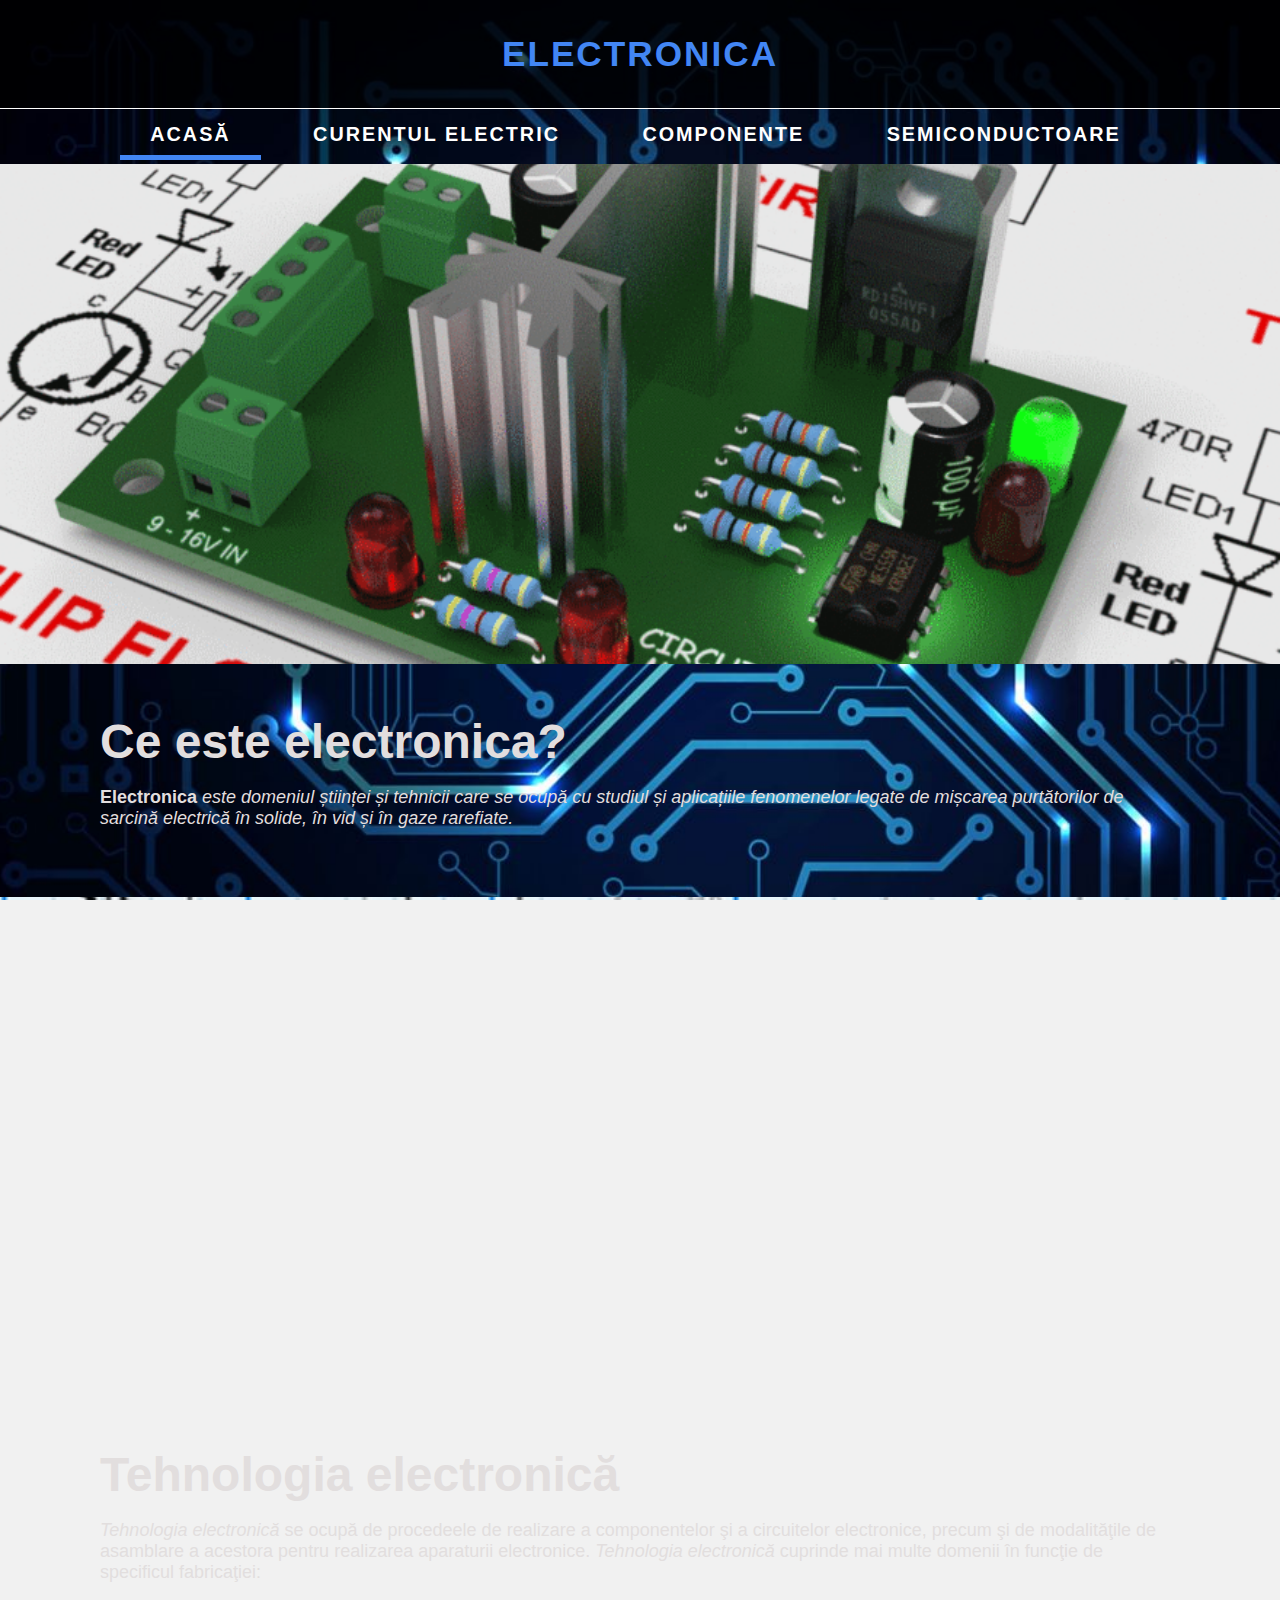
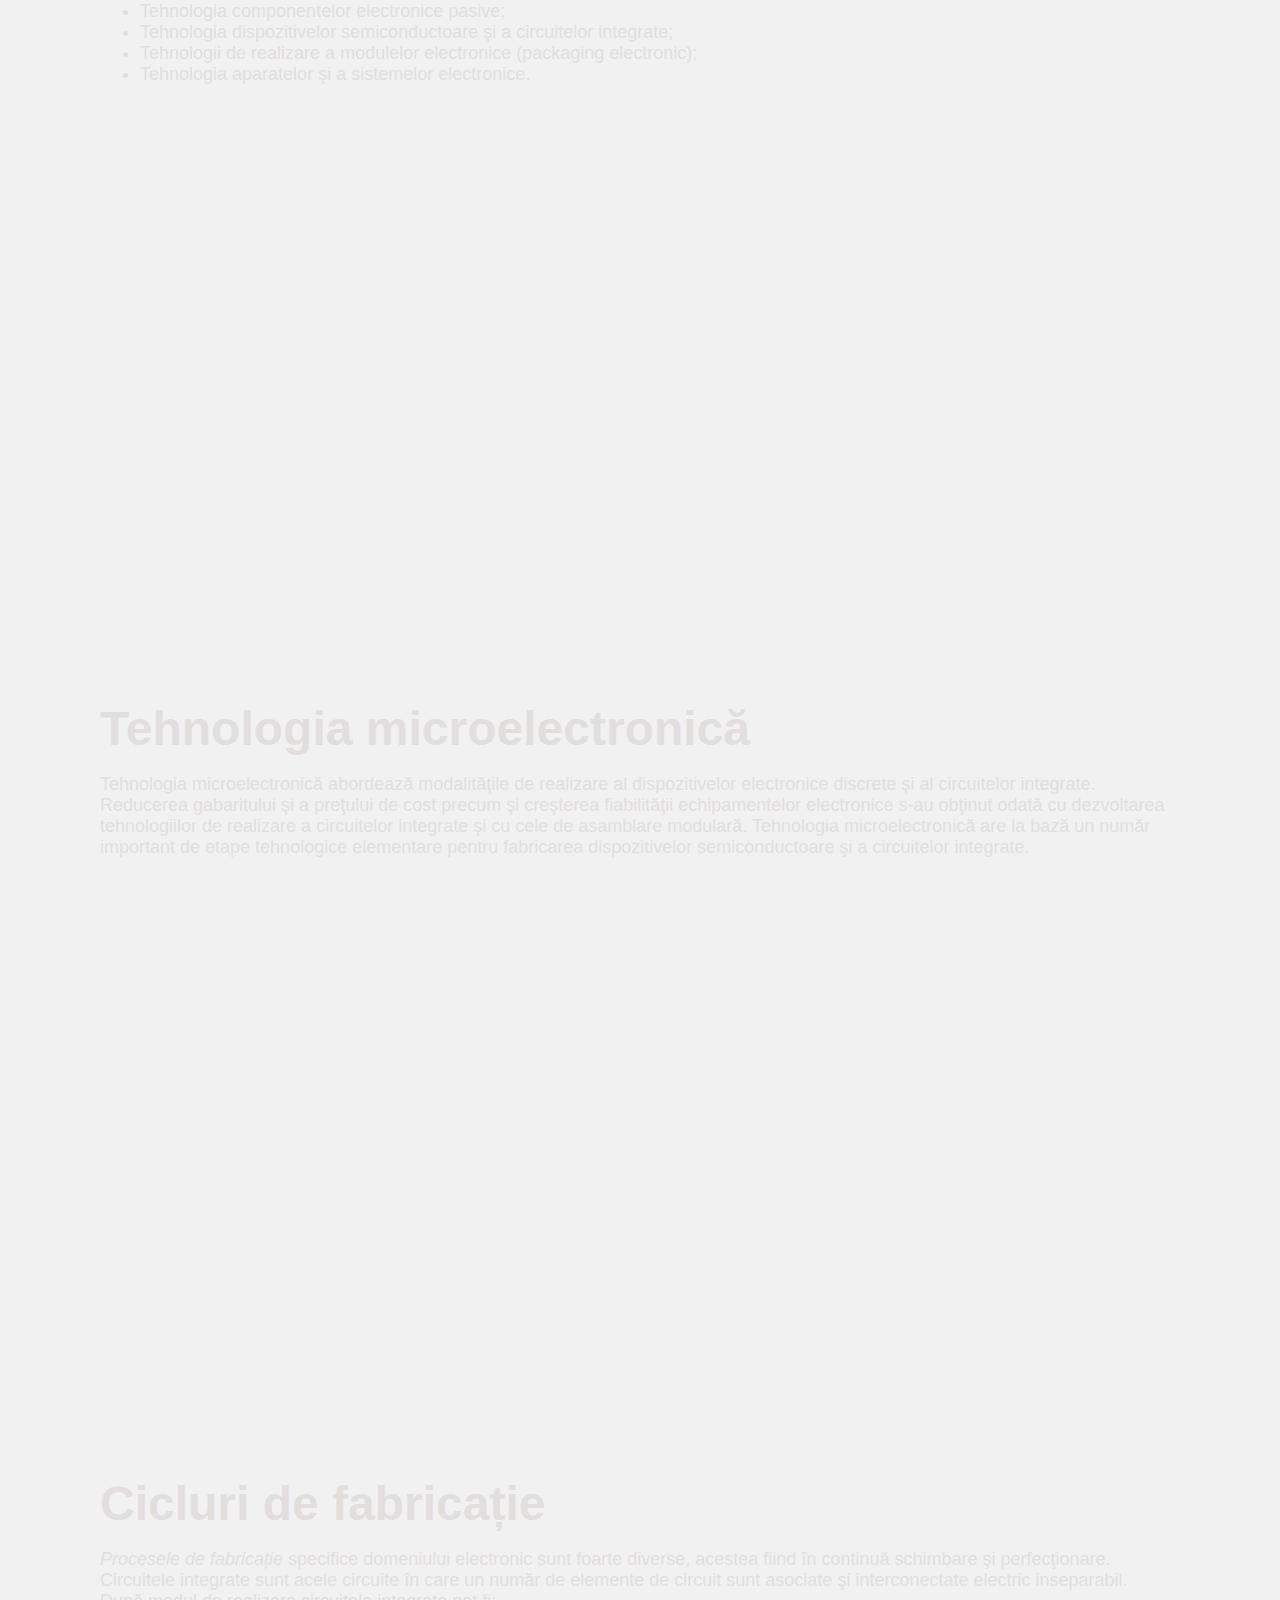
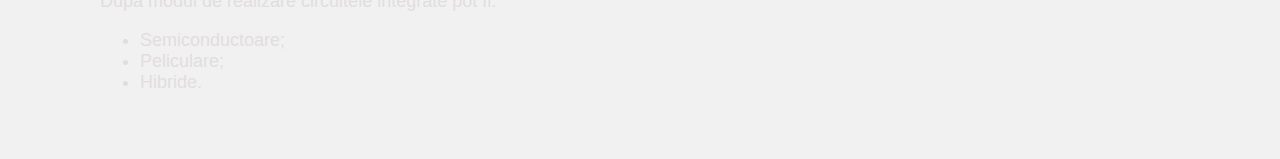
==== index.html @ b389ef6c "Initial commit" ====
<html lang="ro">
<head>
  <title>Electronica</title>
  <link rel="icon" href="images/icon.png">
  <meta charset="utf-8">
  <link rel="stylesheet" href="css/stylemenu.css" >
  <link rel="stylesheet" href="css/parallax.css">
  </head>
  <body>
    <!-- titlu -->
    <!-- div-text -->
    <div class="banner jarallax">
    <!-- <div class="banner-dot"> -->
    <!-- div-meniu -->
      <div class="header-top">
        <div class="container">
          <center>
          <div class="titlu">
              <h1>
                <a href="index.html">Electronica</a>
              </h1>
            </div>
            </center>
        </div>
      </div>

      <!-- //titlu -->
<!-- <ul id="menu">
  <ul>
    <center>
<li><a href="#" title="Pagina principală">Acasă</a></li>
<li><a href="#" title="Electronica analogică & electronica digitală">Analogic & digital</a></li>
<li><a href="#" title="Ce este curentul electric?">Curentul electric</a></li>
<li><a href="#" title="Galerie foto">Galerie</a></li>
<li><a href="#" title="Componente și circuite electronice">Componente</a></li>
</center>
    </ul>
  </ul> -->
  <!-- meniu -->
  <div class="header">
    <div class="container">
      <div class="top-nav">
        <nav class="navbar navbar-default">
  <ul class="nav navbar-nav navbar-right">
    <li><a href="index.html" class="active" title="Pagina principală">Acasă</a></li>
    <li><a href="c.el.html" title="Ce este curentul electric?">Curentul electric</a></li>
    <li><a href="comp.html" title="Componente electronice">Componente</a></li>
    <li><a href="semic.html"title="Dispozitive semiconductoare">Semiconductoare</a></li>
    <!-- <li><a href="galerie.html">Galerie foto</a></li> -->
  </ul>

</div>
<!-- //meniu -->
<!-- cuprins -->
<section class="sec1"> </section>
  <section class="secText">
    <h1>Ce este electronica?</h1>
    <p>
  <b>Electronica</b> <em>este domeniul științei și tehnicii care se ocupă cu studiul și aplicațiile fenomenelor legate de mișcarea purtătorilor de sarcină electrică în solide, în vid și în gaze rarefiate.</em>
      </p>
  </section>
  <section class="sec2"> </section>
  <section class="secText">
    <h1>Tehnologia electronică</h1>
    <p>
      <em>Tehnologia electronică</em> se ocupă de procedeele de realizare a componentelor şi a circuitelor electronice, precum şi de modalităţile de asamblare a acestora pentru realizarea aparaturii electronice.
      <em>Tehnologia electronică</em> cuprinde mai multe domenii în funcţie de specificul fabricaţiei:</p>
<ul>
  <li>Tehnologia componentelor electronice pasive;</li>
  <li>Tehnologia dispozitivelor semiconductoare şi a circuitelor integrate;</li>
  <li>Tehnologii de realizare a modulelor electronice (packaging electronic);</li>
  <li>Tehnologia aparatelor şi a sistemelor electronice.</li>
</ul>

  </section>
  <section class="sec3"> </section>
  <section class="secText">
    <h1>Tehnologia microelectronică</h1>
    <p>
      Tehnologia microelectronică abordează modalităţile de realizare al dispozitivelor electronice discrete şi al circuitelor integrate. Reducerea gabaritului şi a preţului de cost precum şi creşterea fiabilităţii echipamentelor electronice s-au obţinut odată cu dezvoltarea tehnologiilor de realizare a circuitelor integrate şi cu cele de asamblare modulară. Tehnologia microelectronică are la bază un număr important de etape tehnologice elementare pentru fabricarea dispozitivelor semiconductoare şi a circuitelor integrate.

    </p>
  </section>
  <section class="sec4"> </section>
  <section class="secText">
    <h1>Cicluri de fabricație</h1>
    <p><em>Procesele de fabricație</em> specifice domeniului electronic sunt foarte diverse, acestea fiind în continuă schimbare şi perfecţionare. <br />
    Circuitele integrate sunt acele circuite în care un număr de elemente de circuit sunt asociate şi interconectate electric inseparabil. <br />
    După modul de realizare circuitele integrate pot fi: </p>
    <ul>
      <li>Semiconductoare;</li>
      <li>Peliculare;</li>
      <li>Hibride.</li>
    </ul>
  </section>
  <!-- //cuprins -->
  	<!-- <script src="js/SmoothScroll.min.js"></script> -->

  </body>
</html>
---- css/stylemenu.css ----
body{
  margin: 0;
  padding: 0;
  background: #f1f1f1;
}

/* #menu{
  margin: 0;
  padding: 0;
  margin-top: 350px;
}
#menu li{
  list-style: none;
  display: inline-block;
}
#menu li a{
  text-decoration: none;
  position: relative;
  color:#313131;
  font-size: 24px;
  font-weight: 700;
  font-family: sans-serif;
  display: block;
  overflow: hidden;
  transition: 0.7s all;
  padding: 14px 30px;
  text-transform: uppercase;
}
#menu li a:before{
  content: '';
  width: 60px;
  position: absolute;
  border-bottom: 8px solid #313131;
  bottom: 0;
  right: 350px;
  transition: 0.7s all;
}
#menu li a:hover:before{
  right: 0;
} */
.banner{
	background: url(../images/1.jpg) no-repeat 0px 0px;
    background-size: cover;
    background-position: center center;
    background-attachment: fixed;
	min-height:750px;
}
 /* .banner-dot {
    background:rgba(0, 0, 0, 0.32);
    background-size: cover;
    min-height:750px;
} */
/* .jarallax {
    position: relative;
    background-size: cover;
    background-repeat: no-repeat;
    background-position: 50% 50%;
} */
/* linia-dintre-titlu-si-meniu */
.header-top {
	border-bottom: solid 1px rgb(255, 255, 255);
    padding: .8em 0;
    background: rgba(0, 0, 0, 0.7);
}
/* //linie */

/* poate-lipsi */
/* .banner-dot {
    min-height: 410px;
}
.banner {
    min-height: 410px;
} */
/* //poate */
/* latimea-meniului */
.top-nav ul{
	padding: 0;
    margin: 0;
    float: none;
}
/* .top-nav ul li {
    display: inline-block;
    margin: 0 3.8em;
    float: none;
} */
/* margine stanga */
.top-nav ul li:nth-child(1){
	margin-left:0;
}
/* //margine-stg */
/* margine-dreapta */
.top-nav ul li:nth-child(6){
	margin-right:0;
}
/* //margine-dr */
/* centrare-elemente-meniu */
.navbar-right {
    float: none !important;
    margin-right: -15px;
    text-align: center;
}
/* //centrare */
/* dispune-linie */
.navbar-nav > li {
    margin: 0 .5em;
    display: inline-block;
    float: none;
}
/* //dispunere */
/* formatare-text-meniu */
.navbar-default .navbar-nav > li > a {
    color: #fff;
    font-size: 1.1em;
    letter-spacing: 2px;
    /* padding: 1em 0.5em; */
    position: relative;
    text-decoration: none;
    position: relative;
    /* font-size: 24px; */
    font-weight: 700;
    font-family: sans-serif;
    display: block;
    overflow: hidden;
    transition: 0.7s all;
    padding: 14px 30px;
    text-transform: uppercase;
}
/* //formatare */
/* .navbar-default .navbar-nav > li > a:hover, .navbar-default .navbar-nav > li > a:focus,.navbar-default .navbar-nav li a.active {
	color: #FFFFFF;
} */
.navbar-default .navbar-nav > li > a:before {
    content: '';
    position: absolute;
    bottom: -2px;
    background: #4286f4;
    height: 7px;
    width: 0;
    left: 0;
    transition: .5s all;
}
.navbar-default .navbar-nav li  a:hover:before,.navbar-default .navbar-nav li a.active:before{
	width: 100%;
}
.titlu h1 a {
    color: #4286f4;
    font-weight: 700;
    font-family: sans-serif;
    font-size: 1.1em;
    text-decoration: none;
    font-weight: 700;
    text-transform: uppercase;
    letter-spacing: 2px;
}
---- css/parallax.css ----
body
{
  margin: 0;
  padding: 0;
  font-family: sans-serif;
}
section{
  width: 100%;
  height: 500px;
  box-sizing: border-box;
}
section.sec1
{
  background: url(../images/a1.gif);
  background-size: cover;
  background-position: center center;
  background-attachment: fixed;
}
section.sec2
{
  background: url(../images/a2.gif);
  background-size: cover;
  background-position: center center;
  background-attachment: fixed;
}
section.sec3
{
  background: url(../images/b3.jpg);
  background-size: cover;
  background-position: center center;
  background-attachment: fixed;
}
section.sec4
{
  background: url(../images/b4.jpg);
  background-size: cover;
  background-position: center center;
  background-attachment: fixed;
}
section.secText
{
  padding: 50px 100px;
  height: auto;
}
section.secText h1
{
  margin: 0;
  padding: 0;
  font-size: 48px;
  color: #e2dede;
}
section.secText p, li
{
  font-size: 18px;
  color: #e2dede;
}
/* section.secText li
{
  font-size: 18px;
  color: #e2dede;
} */
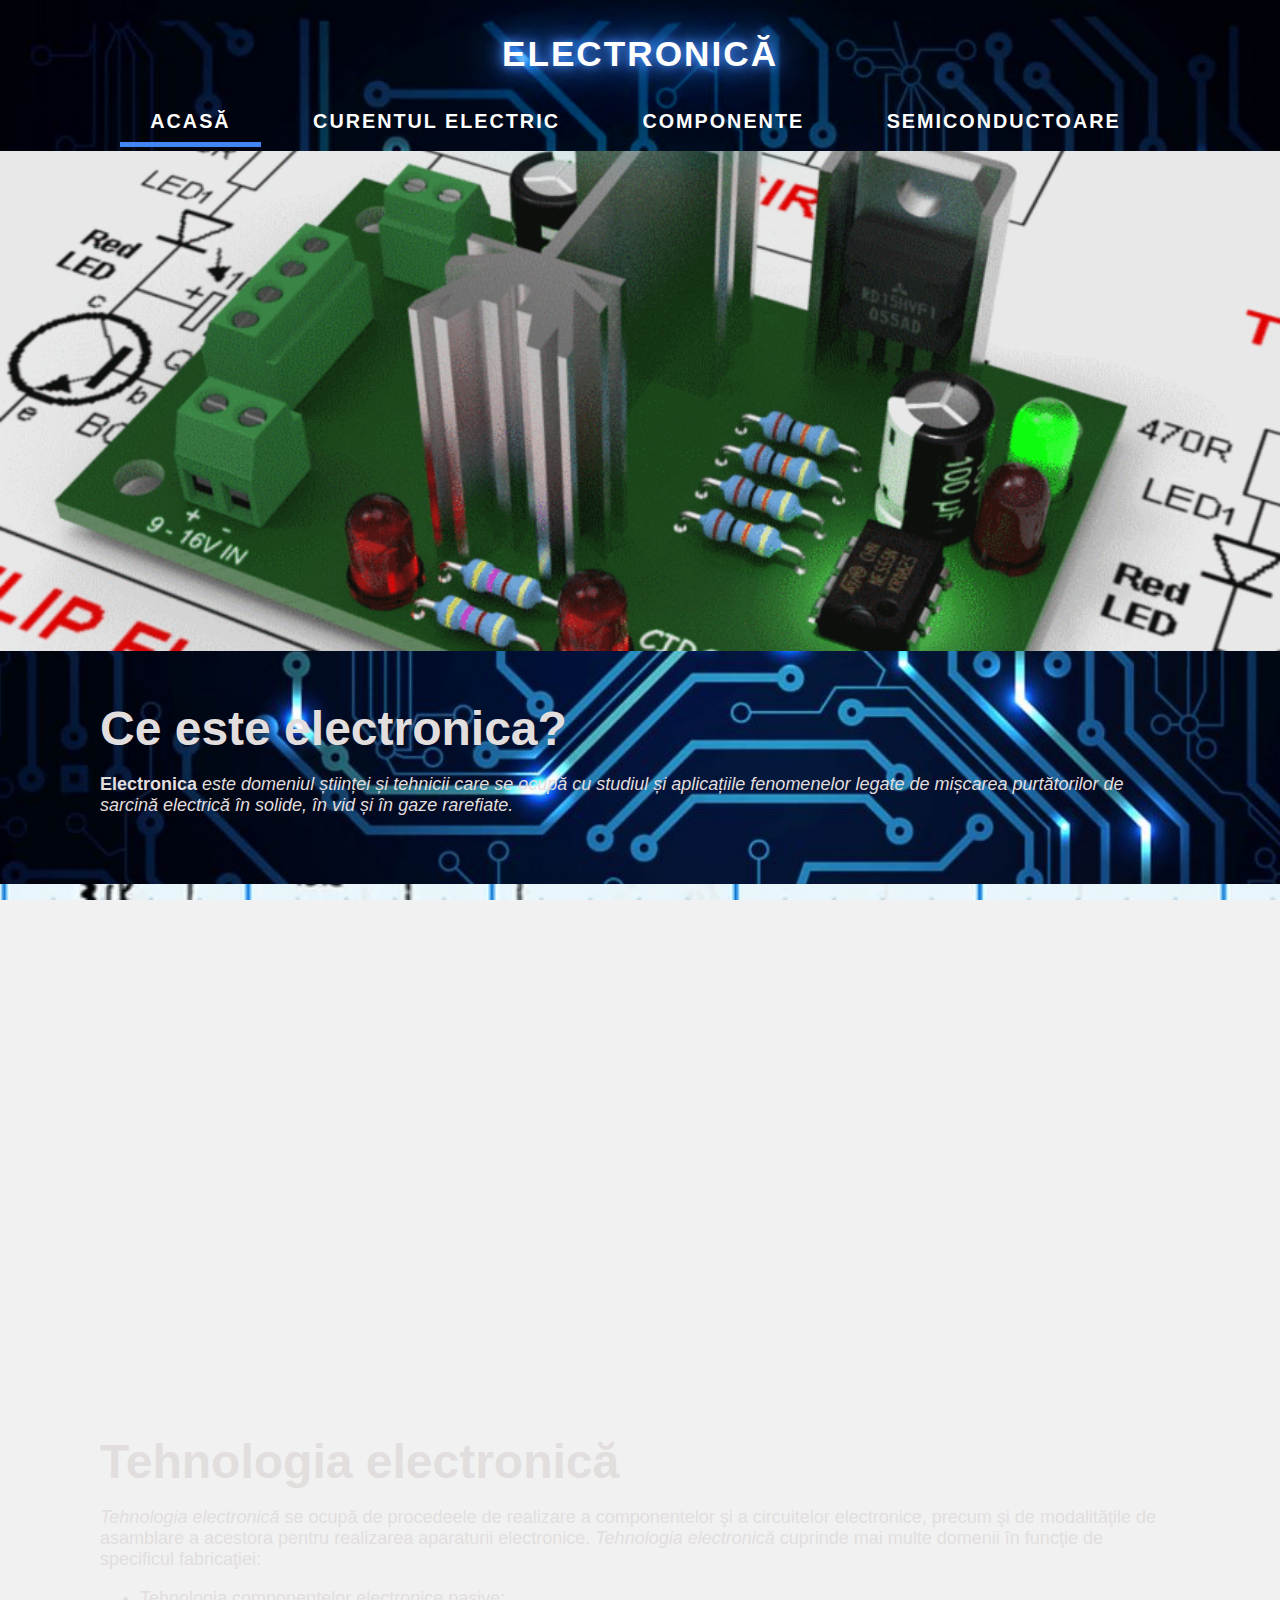
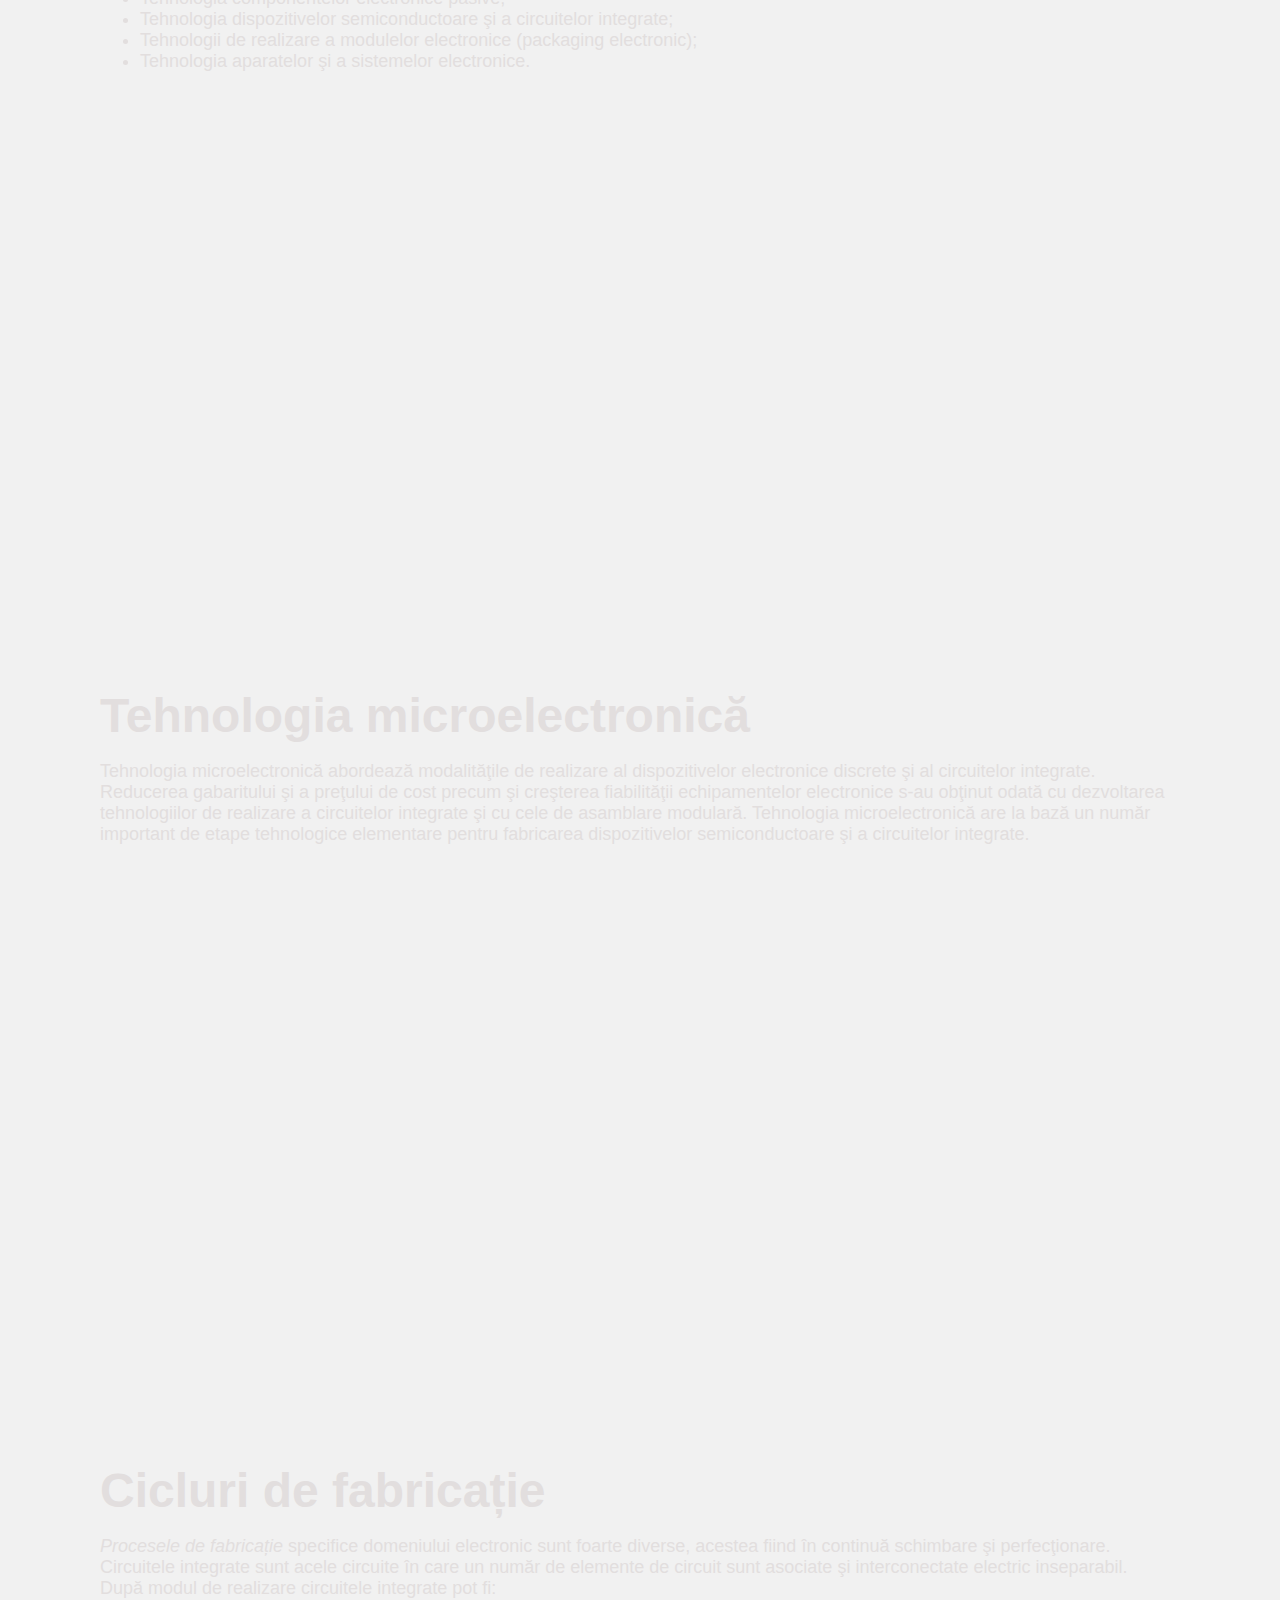
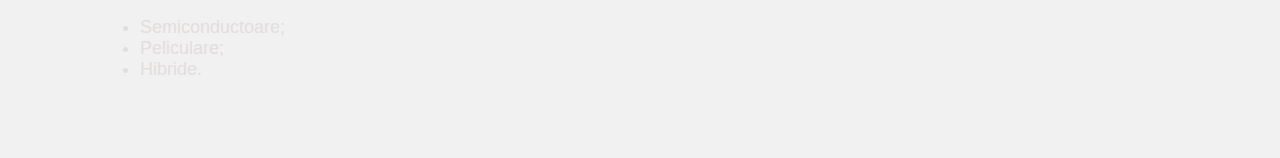
==== commit 458e5ae1: "Adding Back to Top button and Neon Title" ====
--- a/index.html
+++ b/index.html
@@ -5,24 +5,27 @@
   <meta charset="utf-8">
   <link rel="stylesheet" href="css/stylemenu.css" >
   <link rel="stylesheet" href="css/parallax.css">
+  <link rel="stylesheet" href="css/btnBackToTop.css">
+
   </head>
   <body>
+    <button onclick="topFunction()" id="myBtn" title="Go to top">Back to top</button>
+    <!-- <a id="top"></a> -->
+    
     <!-- titlu -->
     <!-- div-text -->
     <div class="banner jarallax">
-    <!-- <div class="banner-dot"> -->
-    <!-- div-meniu -->
-      <div class="header-top">
-        <div class="container">
+      <div class="banner-dot">
+        <div class="header-top">
+          <div class="container">
           <center>
           <div class="titlu">
               <h1>
-                <a href="index.html">Electronica</a>
+                <a href="menu.html">Electronică</a>
               </h1>
             </div>
             </center>
         </div>
-      </div>
 
       <!-- //titlu -->
 <!-- <ul id="menu">
@@ -36,22 +39,26 @@
 </center>
     </ul>
   </ul> -->
+  
   <!-- meniu -->
   <div class="header">
     <div class="container">
       <div class="top-nav">
         <nav class="navbar navbar-default">
-  <ul class="nav navbar-nav navbar-right">
-    <li><a href="index.html" class="active" title="Pagina principală">Acasă</a></li>
-    <li><a href="c.el.html" title="Ce este curentul electric?">Curentul electric</a></li>
-    <li><a href="comp.html" title="Componente electronice">Componente</a></li>
-    <li><a href="semic.html"title="Dispozitive semiconductoare">Semiconductoare</a></li>
-    <!-- <li><a href="galerie.html">Galerie foto</a></li> -->
-  </ul>
-
-</div>
+            <ul class="nav navbar-nav navbar-right">
+              <li><a href="index.html" class="active" title="Pagina principală">Acasă</a></li>
+              <li><a href="c.el.html" title="Ce este curentul electric?">Curentul electric</a></li>
+              <li><a href="comp.html" title="Componente electronice">Componente</a></li>
+              <li><a href="semic.html"title="Dispozitive semiconductoare">Semiconductoare</a></li>
+              <!-- <li><a href="galerie.html">Galerie foto</a></li> -->
+            </ul>
+        </nav>
+      </div>
+    </div>
+  </div>
 <!-- //meniu -->
 <!-- cuprins -->
+
 <section class="sec1"> </section>
   <section class="secText">
     <h1>Ce este electronica?</h1>
@@ -95,6 +102,8 @@
   </section>
   <!-- //cuprins -->
   	<!-- <script src="js/SmoothScroll.min.js"></script> -->
-
+    <!-- <a href="#top">Back to top</a> -->
+    <script src="js/BackToTop.js"></script>
+    
   </body>
 </html>
--- a/css/stylemenu.css
+++ b/css/stylemenu.css
@@ -58,9 +58,9 @@
 } */
 /* linia-dintre-titlu-si-meniu */
 .header-top {
-	border-bottom: solid 1px rgb(255, 255, 255);
+	border-bottom: solid 0px rgb(255, 255, 255);
     padding: .8em 0;
-    background: rgba(0, 0, 0, 0.7);
+    /* background: rgba(0, 0, 0, 0.7); */
 }
 /* //linie */
 
@@ -142,8 +142,15 @@
 .navbar-default .navbar-nav li  a:hover:before,.navbar-default .navbar-nav li a.active:before{
 	width: 100%;
 }
+.titlu {
+    position: 50%;
+    width: 600px;
+    display: block;
+    justify-content: center;
+    align-items: center;
+}
 .titlu h1 a {
-    color: #4286f4;
+    color: #ffffff;
     font-weight: 700;
     font-family: sans-serif;
     font-size: 1.1em;
@@ -151,4 +158,12 @@
     font-weight: 700;
     text-transform: uppercase;
     letter-spacing: 2px;
-}
+    text-shadow: 0 0 10px #4286f4,
+                 0 0 20px #4286f4,
+                 0 0 40px #4286f4,
+                 0 0 80px #4286f4,
+                 0 0 120px #4286f4,
+                 0 0 200px #4286f4,
+                 0 0 300px #4286f4,
+                 0 0 400px #4286f4;
+}--- a/css/btnBackToTop.css
+++ b/css/btnBackToTop.css
@@ -0,0 +1,20 @@
+
+#myBtn {
+display: none;
+position: fixed;
+bottom: 20px;
+right: 30px;
+z-index: 99;
+font-size: 18px;
+border: none;
+outline: none;
+background-color: rgba(30, 0, 255, 0.714);
+color: white;
+cursor: pointer;
+padding: 15px;
+border-radius: 4px;
+}
+
+#myBtn:hover {
+background-color: #555;
+}